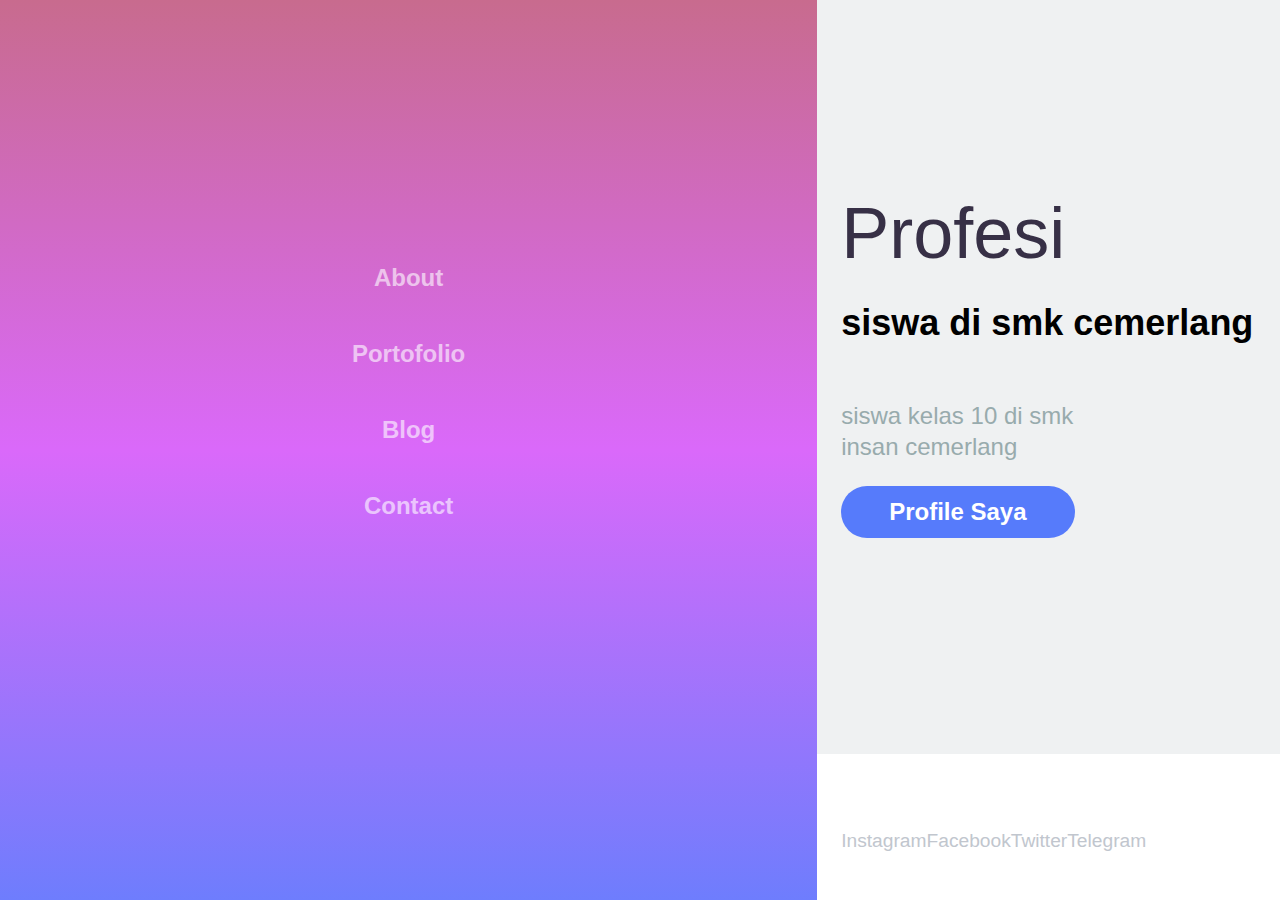
==== profil.html @ 5f1ed231 "memperkenalkan CSS" ====
<!DOCTYPE html>
<html lang="en">
  <head>
    <meta charset="UTF-8" />
    <meta name="viewport" content="width=device-width, initial-scale=1.0" />
    <link rel="stylesheet" href="style.css" />
    <title>Web | Portofolio</title>
  </head>
  <body>
    <div class="container">
      <div class="sidebar">
        <nav>
          <ul>
            <li><a href="">About</a></li>
            <li><a href="">Portofolio</a></li>
            <li><a href="">Blog</a></li>
            <li><a href="">Contact</a></li>
          </ul>
        </nav>
      </div>
      <main class="content">
        <section class="hero">
          <img src="online.png" alt="" />
          <div class="hero-content">
            <h1>Profesi</h1>
            <br />
            <h2>siswa di smk cemerlang</h2>
            <br /><br />
            <p>
              siswa kelas 10 di smk insan cemerlang
            </p>
            <a href="" class="action-btn">Profile Saya</a>
          </div>
        </section>
      </main>
      <div class="footer">
        <footer>
          <ul>
            <li>
              <img src="instagram.png" alt="" /><a><p>Instagram</p></a>
            </li>
            <li>
              <img src="facebook.png" alt="" /><a><p>Facebook</p></a>
            </li>
            <li>
              <img src="twitter.png" alt="" /><a><p>Twitter</p></a>
            </li>
            <li>
              <img src="telegram.png" alt="" /><a><p>Telegram</p></a>
            </li>
          </ul>
        </footer>
      </div>
    </div>
  </body>
</html>
---- style.css ----
* {
  margin: 0;
  padding: 0;
}
 
body {
  background-color: #eff1f2;
  font-family: sans-serif;
}
 
.content {
  grid-area: content;
}
 
.sidebar {
  grid-area: sidebar;
  background: linear-gradient(
    to right,
    rgba(200, 107, 142, 1),
    rgba(218, 105, 250, 1),
    rgba(110, 125, 253, 1)
  );
  justify-content: center;
}
 
.footer {
  grid-area: footer;
  background: white;
}
 
.container {
  font-size: 1.5em;
  width: 100%;
  height: 100;
  height: 100vh;
  display: grid;
  grid-template-areas: 'sidebar' 'content' 'footer';
  grid-template-columns: 1fr;
  grid-template-rows: 130px 800px 250px;
}
 
.content,
.sidebar,
.footer {
  padding: 1em;
}
 
nav ul {
  margin: 0;
  padding: 0;
  display: flex;
  justify-content: space-between;
  text-align: center;
}
 
nav li {
  list-style: none;
  padding: 1em 0;
}
 
nav li a {
  color: white;
  font-weight: 700;
  opacity: 0.6;
  text-decoration: none;
  transition: 0.3s;
}
 
nav li a:hover {
  opacity: 1;
}
 
.hero {
  max-width: 90 px;
  margin: 0 auto;
  text-align: center;
}
 
.hero img {
  width: 200px;
}
 
.hero h1 {
  font-size: 2em;
  font-weight: 300;
  color: #373046;
}
 
.hero p {
  font-weight: 300;
  line-height: 1.3em;
  color: #98abad;
}
 
.action-btn {
  display: inline-block;
  text-decoration: none;
  color: white;
  font-weight: 700;
  background: #567bfb;
  padding: 0.5em 2em;
  border-radius: 60px;
  margin: 1em 0;
  transition: 0.3s;
}
 
footer ul {
  max-width: 640px;
  margin: 2em auto;
  padding: 0;
  text-align: center;
  display: flex;
  flex-direction: row;
}
 
footer ul li {
  list-style: none;
  align-self: flex-end;
}
 
footer ul li a {
  text-decoration: none;
  color: #c1c6ce;
}
 
footer ul li img {
  width: 30%;
}
 
footer p {
  font-size: 0.8em;
}
 
@media (min-width: 1040px) {
  .container {
    grid-template-areas: 'sidebar content' 'sidebar footer';
    grid-template-rows: 1fr auto;
    grid-template-columns: 300px 1f;
  }
 
  nav ul {
    display: flex;
    justify-content: space-between;
    flex-direction: column;
  }
 
  .sidebar {
    background: linear-gradient(
      rgba(200, 107, 142, 1),
      rgba(218, 105, 250, 1),
      rgba(110, 125, 253, 1)
    );
    padding-top: 10em;
  }
 
  .hero {
    text-align: left;
    margin: 7em 0;
  }
 
  .hero img {
    width: 200px;
    float: right;
  }
 
  .hero h1 {
    font-size: 3em;
  }
 
  .hero p {
    width: 60%;
  }
 
  footer ul {
    max-width: 900px;
    margin: 0 auto;
    padding: 1em 0;
  }
 
  footer ul li a img {
    width: 20%;
  }
}
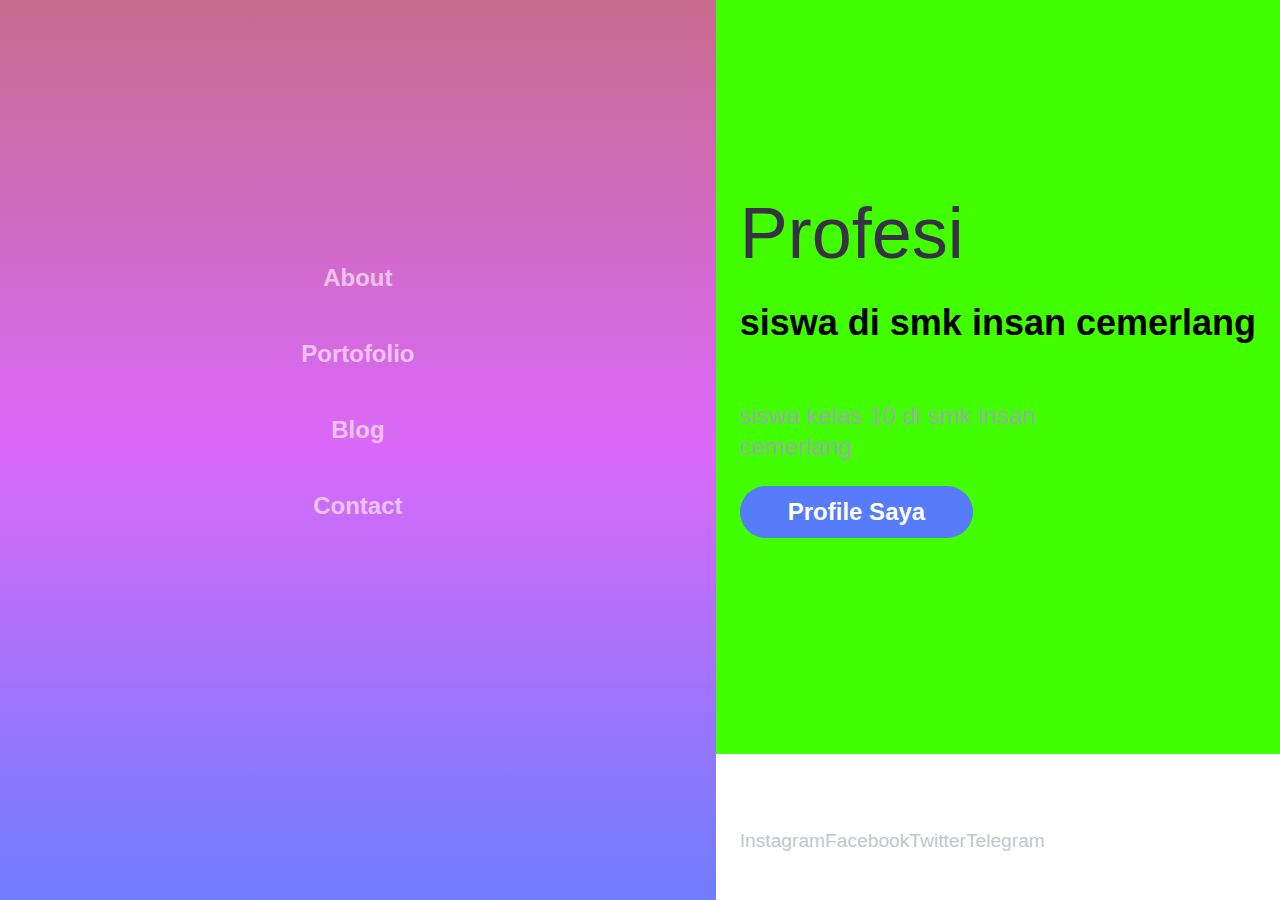
==== commit 77fdc579: "update" ====
--- a/profil.html
+++ b/profil.html
@@ -24,7 +24,7 @@
           <div class="hero-content">
             <h1>Profesi</h1>
             <br />
-            <h2>siswa di smk cemerlang</h2>
+            <h2>siswa di smk insan cemerlang</h2>
             <br /><br />
             <p>
               siswa kelas 10 di smk insan cemerlang
--- a/style.css
+++ b/style.css
@@ -4,7 +4,7 @@
 }
  
 body {
-  background-color: #eff1f2;
+  background-color: #42FF00;
   font-family: sans-serif;
 }
  
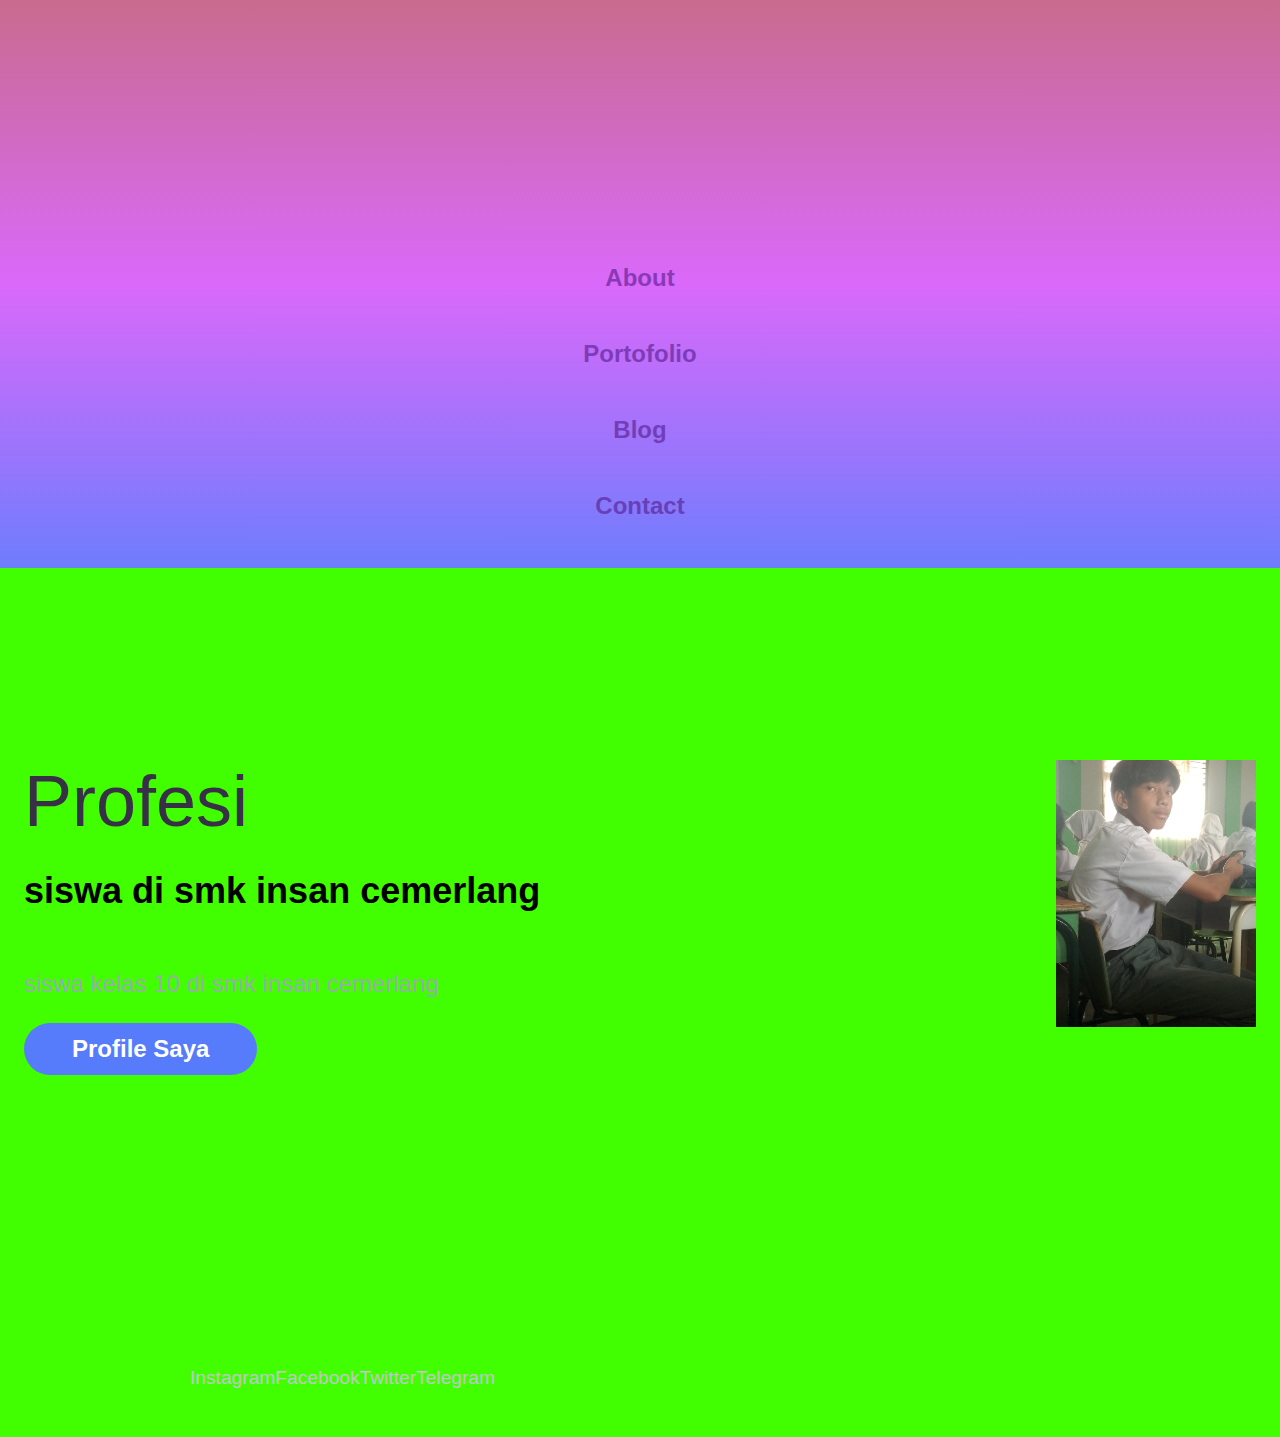
==== commit 87092a05: "menambahkan poto" ====
--- a/profil.html
+++ b/profil.html
@@ -20,7 +20,7 @@
       </div>
       <main class="content">
         <section class="hero">
-          <img src="online.png" alt="" />
+          <img src="slebewww" alt="" />
           <div class="hero-content">
             <h1>Profesi</h1>
             <br />
--- a/style.css
+++ b/style.css
@@ -22,7 +22,7 @@
   );
   justify-content: center;
 }
- 
+ ""
 .footer {
   grid-area: footer;
   background: white;
@@ -32,7 +32,7 @@
   font-size: 1.5em;
   width: 100%;
   height: 100;
-  height: 100vh;
+  height: 100vh;t%k
   display: grid;
   grid-template-areas: 'sidebar' 'content' 'footer';
   grid-template-columns: 1fr;
@@ -59,7 +59,7 @@
 }
  
 nav li a {
-  color: white;
+  col or: white;
   font-weight: 700;
   opacity: 0.6;
   text-decoration: none;
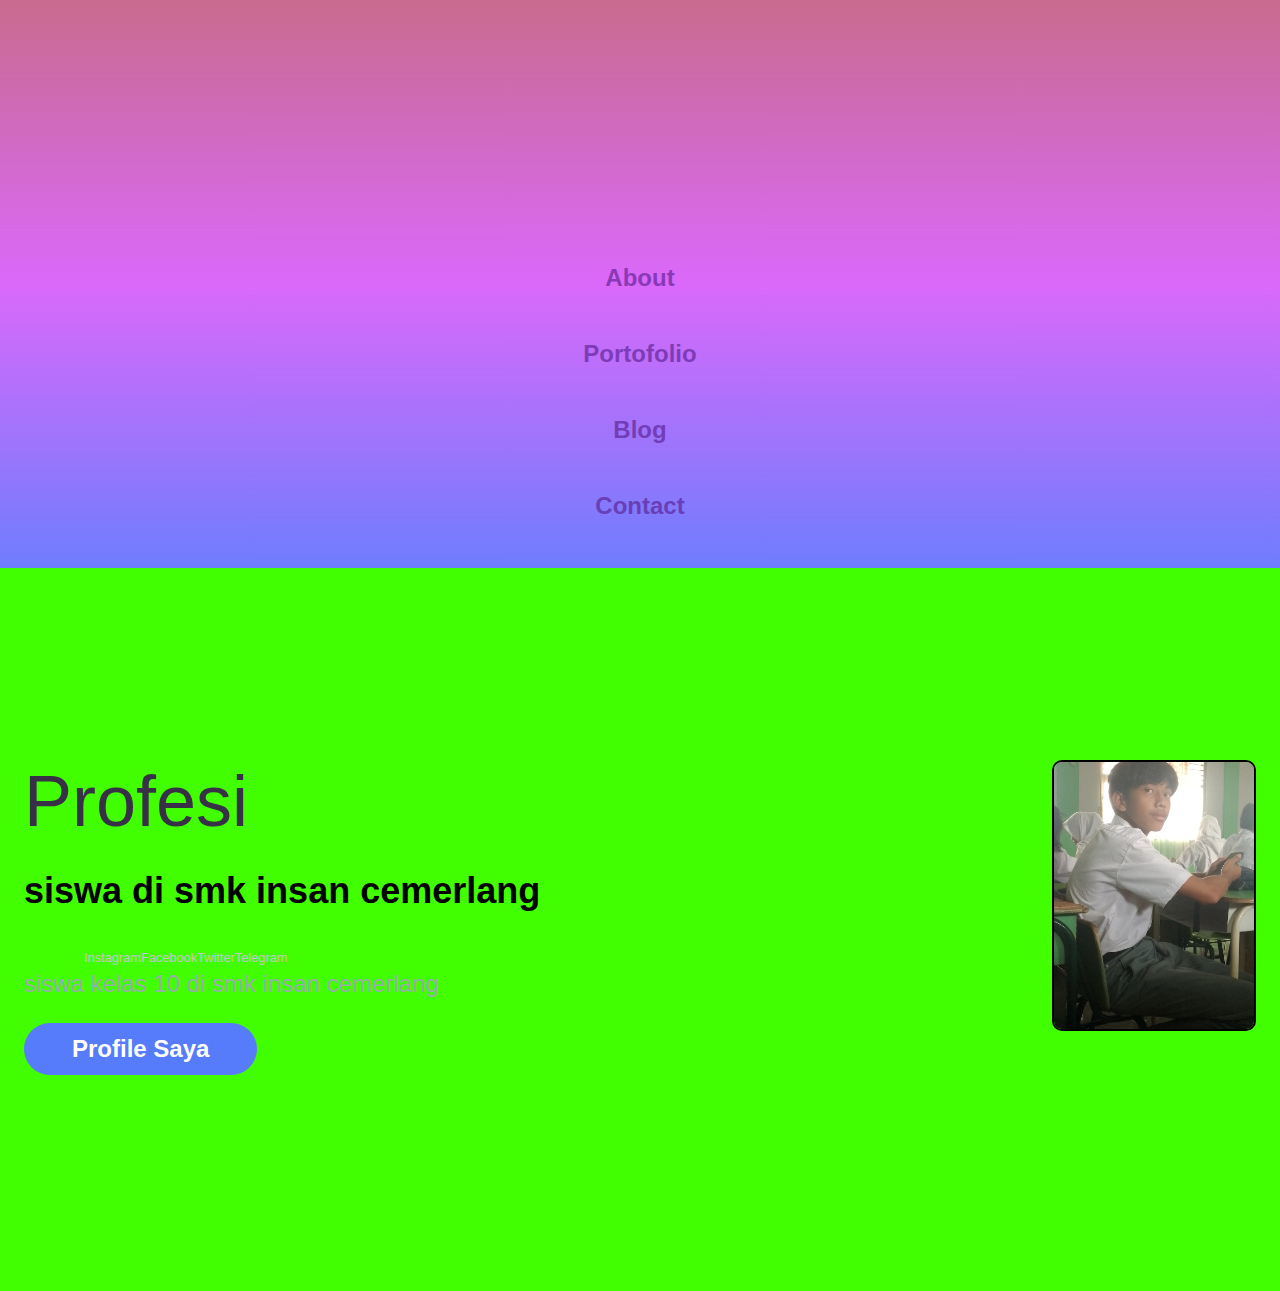
==== commit e0589651: "menabah border baru" ====
--- a/profil.html
+++ b/profil.html
@@ -20,7 +20,8 @@
       </div>
       <main class="content">
         <section class="hero">
-          <img src="slebewww" alt="" />
+          <img src="slebewww"   alt=""style="border-radius: 10px; border:2px solid "
+         
           <div class="hero-content">
             <h1>Profesi</h1>
             <br />
